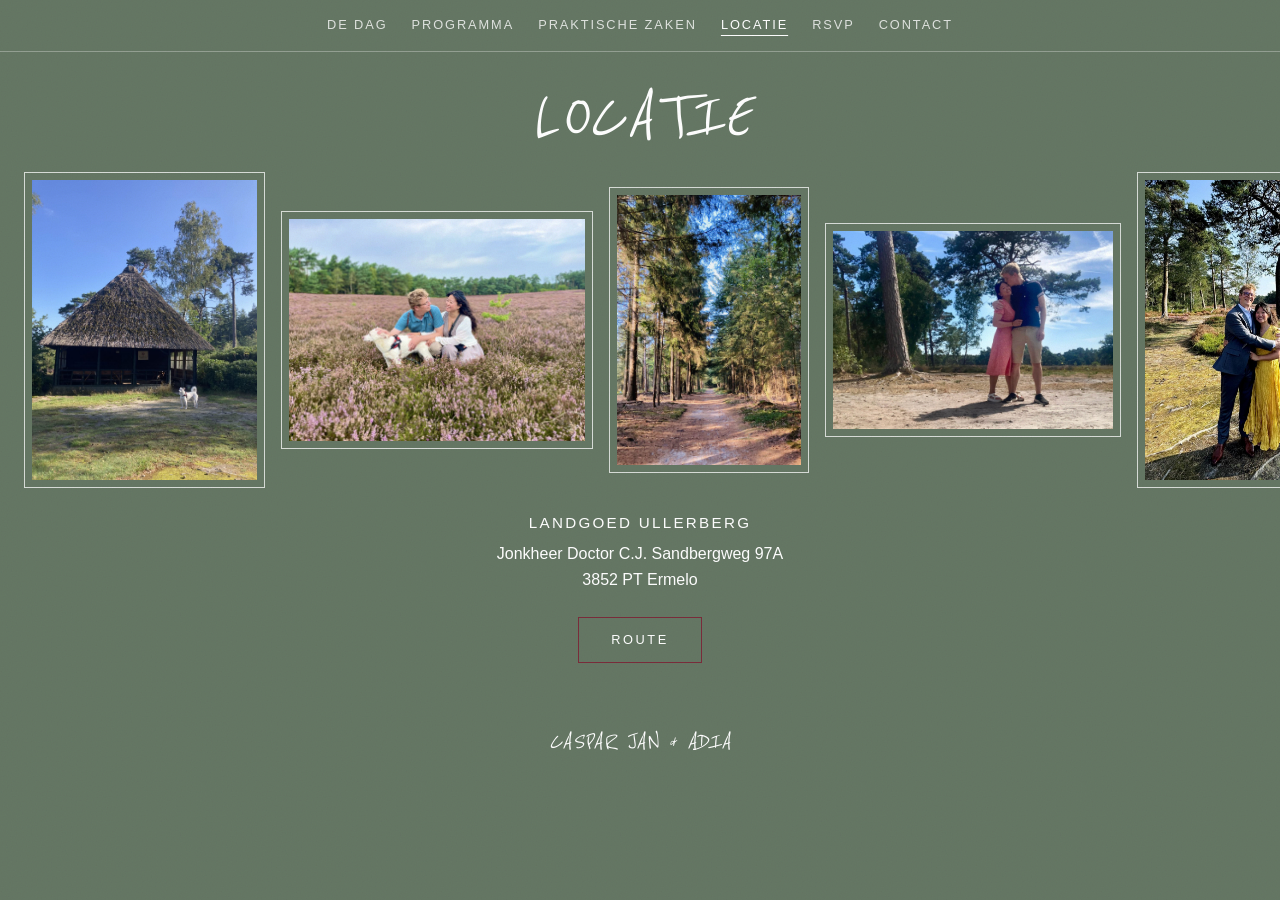
==== locatie.html @ 1d4a8045 "Add files via upload" ====
<!DOCTYPE html>
<html lang="nl">
<head>
  <meta charset="UTF-8">
  <meta name="viewport" content="width=device-width, initial-scale=1">
  <title>Locatie | Caspar Jan &amp; Adia</title>
  <meta name="description" content="Caspar Jan en Adia gaan trouwen op 7 augustus 2027 op Landgoed Ullerberg in Ermelo.">
  <meta name="robots" content="noindex">
  <link rel="preconnect" href="https://fonts.googleapis.com">
  <link rel="preconnect" href="https://fonts.gstatic.com" crossorigin>
  <link href="https://fonts.googleapis.com/css2?family=Reenie+Beanie&family=Shadows+Into+Light&display=swap" rel="stylesheet">
  <link rel="stylesheet" href="style.css?v=6">
  <script>document.documentElement.className = "js";</script>
</head>
<body>

  <nav class="nav">
      <a href="index.html#dag">De dag</a>
      <a href="programma.html">Programma</a>
      <a href="praktisch.html">Praktische zaken</a>
      <a href="locatie.html" aria-current="page">Locatie</a>
      <a href="rsvp.html">RSVP</a>
      <a href="index.html#contact">Contact</a>
  </nav>

  <main class="page page-vol">

    <div class="binnen">
      <h1 class="page-title">Locatie</h1>
    </div>

    <!-- Fotoband: scroll naar links en rechts. Nieuwe foto toevoegen? Kopieer een regel en pas de bestandsnaam aan. -->
    <div class="band reveal">
      <img src="images/locatie-1.jpg" width="1050" height="1400" alt="Houten hut met rieten dak op de heide">
      <img src="images/locatie-5.jpg" width="1200" height="900" alt="Caspar Jan, Adia en Ellie in de bloeiende heide">
      <img src="images/locatie-6.jpg" width="816" height="1200" alt="Zandpad door het bos">
      <img src="images/locatie-2.jpg" width="1400" height="988" alt="Caspar Jan en Adia op de heide">
      <img src="images/locatie-8.jpg" width="858" height="1200" alt="Caspar Jan en Adia op de heide, in pak en gele jurk">
      <img src="images/locatie-3.jpg" width="1400" height="1050" alt="Heidepad met een hut in de verte">
      <img src="images/locatie-4.jpg" width="904" height="1200" alt="Witte hond op de heide">
      <img src="images/locatie-7.jpg" width="900" height="1200" alt="Man op een bankje met een witte hond">
    </div>

    <div class="binnen adres reveal">
      <p class="adres-naam">Landgoed Ullerberg</p>
      <p>Jonkheer Doctor C.J. Sandbergweg 97A<br>3852 PT Ermelo</p>
      <a class="knop" href="https://www.google.com/maps/search/?api=1&query=Jonkheer+Doctor+C.J.+Sandbergweg+97A+Ermelo" target="_blank" rel="noopener">Route</a>
    </div>

  </main>

  <footer>
    <p class="voet-naam">Caspar Jan <span class="amp">&amp;</span> Adia</p>
  </footer>

  <script src="script.js?v=6"></script>
</body>
</html>
---- style.css ----
/* Kleuren */
:root {
  --groen: #657764;
  --crème: #e8e4dc;
  --wit: #ffffff;
  --bordeaux: #7a2c3a;
  --tekst-op-bordeaux: #f3eee6;
}

* { box-sizing: border-box; }

html { scroll-behavior: smooth; }

body {
  margin: 0;
  background: var(--groen);
  color: var(--wit);
  font-family: "Helvetica Neue", Helvetica, Arial, sans-serif;
  font-weight: 300;
  line-height: 1.7;
  text-align: center;
}

/* Fijn korreltje over de hele pagina, voor een krijtachtig papiergevoel.
   Te veel? Verwijder dit hele blok. */
body::after {
  content: "";
  position: fixed;
  inset: 0;
  pointer-events: none;
  z-index: 9999;
  opacity: 0.09;
  mix-blend-mode: multiply;
  background-image: url("data:image/svg+xml,%3Csvg xmlns='http://www.w3.org/2000/svg' width='220' height='220'%3E%3Cfilter id='n'%3E%3CfeTurbulence type='fractalNoise' baseFrequency='.8' numOctaves='2' stitchTiles='stitch'/%3E%3C/filter%3E%3Crect width='100%25' height='100%25' filter='url(%23n)'/%3E%3C/svg%3E");
}

/* Handgeschreven delen: schuin, net als op de save the date */
.names,
.script,
.page-title,
.voet-naam {
  font-family: "Reenie Beanie", cursive;
  font-style: italic;
  font-weight: 400;
}

/* De & in een ander handschrift, want in dit lettertype lijkt hij op een 3 */
.amp {
  font-family: "Shadows Into Light", cursive;
  font-size: 0.75em;
}

/* Navigatiebalk */
.nav {
  position: sticky;
  top: 0;
  z-index: 10;
  display: flex;
  flex-wrap: wrap;
  justify-content: center;
  gap: 0.2rem 1.5rem;
  padding: 0.9rem 1rem;
  background: var(--groen);
  border-bottom: 1px solid rgba(255, 255, 255, 0.3);
}

.nav a {
  color: var(--wit);
  text-decoration: none;
  font-size: 0.8rem;
  letter-spacing: 0.15em;
  text-transform: uppercase;
  opacity: 0.8;
  transition: opacity 0.2s;
}

.nav a:hover,
.nav a[aria-current="page"] {
  opacity: 1;
  text-decoration: underline;
  text-underline-offset: 6px;
}

/* Voorpagina */
.hero {
  min-height: 90vh;
  display: flex;
  flex-direction: column;
  align-items: center;
  justify-content: space-around;
  padding: 3rem 1.5rem;
}

.hero > * { animation: opkomst 0.9s ease both; }
.hero > :nth-child(2) { animation-delay: 0.15s; }
.hero > :nth-child(3) { animation-delay: 0.3s; }
.hero > :nth-child(4) { animation-delay: 0.45s; }
.hero > :nth-child(5) { animation-delay: 0.6s; }
.hero > :nth-child(6) { animation-delay: 0.75s; }

@keyframes opkomst {
  from { opacity: 0; transform: translateY(18px); }
  to   { opacity: 1; transform: none; }
}

.small-caps {
  font-size: 1.6rem;
  letter-spacing: 0.04em;
  text-transform: uppercase;
  margin: 0;
}

.polaroid {
  width: min(80vw, 420px);
  height: auto;
  display: block;
  margin: 2rem 0;
  rotate: -2deg;
  transition: rotate 0.4s ease;
}

.polaroid:hover { rotate: 0deg; }

.date {
  font-size: 1.8rem;
  letter-spacing: 0.04em;
  margin: 0;
}

.names {
  text-transform: uppercase;
  font-size: clamp(2.8rem, 10vw, 5.5rem);
  line-height: 1.1;
  margin: 0.2rem 0 2rem;
}

.place {
  font-size: 1.3rem;
  margin: 0;
}

.script {
  font-size: 1.3rem;
  margin: 0.2rem 0 0;
}

/* Rest van de pagina */
main {
  max-width: 600px;
  margin: 0 auto;
  padding: 0 1.5rem 3rem;
}

section {
  padding: 3rem 0;
  border-top: 1px solid rgba(255, 255, 255, 0.3);
  scroll-margin-top: 3.5rem;
}

h2 {
  font-size: 1rem;
  font-weight: 400;
  letter-spacing: 0.2em;
  text-transform: uppercase;
  margin: 0 0 1rem;
}

h3 {
  font-size: 0.9rem;
  font-weight: 400;
  letter-spacing: 0.1em;
  text-transform: uppercase;
  margin: 2rem 0 0.2rem;
}

a { color: var(--wit); text-underline-offset: 4px; }

.facts {
  list-style: none;
  padding: 0;
  margin: 1.5rem 0 0;
}

.facts span {
  display: block;
  font-size: 0.8rem;
  letter-spacing: 0.15em;
  text-transform: uppercase;
  opacity: 0.7;
  margin-top: 1rem;
}

/* Losse pagina's */
.page { padding-top: 3rem; }
.page-breed { max-width: 860px; }

.page-title {
  text-transform: uppercase;
  font-size: clamp(2.8rem, 10vw, 4.5rem);
  line-height: 1.1;
  margin: 0 0 1rem;
}

footer { padding: 2rem 0 3rem; }

/* Naam onderaan: zoals de grote naam, maar kleiner */
.voet-naam {
  text-transform: uppercase;
  font-size: 2rem;
  line-height: 1.1;
  margin: 0 0 1rem;
}

footer .voet-naam {
  font-size: 1.6rem;
  margin: 0;
}

/* Verschijnen bij scrollen (zonder JavaScript is alles gewoon zichtbaar) */
.js .reveal {
  opacity: 0;
  transform: translateY(24px);
  transition: opacity 0.8s ease, transform 0.8s ease;
}

.js .reveal.zichtbaar {
  opacity: 1;
  transform: none;
}

/* ---------- Programma ---------- */
.item { margin-top: 2.2rem; }

.item .icon {
  display: inline-flex;
  align-items: center;
  justify-content: center;
  width: 46px;
  height: 46px;
  border: 1.5px solid var(--bordeaux);
  border-radius: 50%;
}

.item h3 { margin-top: 0.7rem; }

/* ---------- Locatie ---------- */
.page-vol {
  max-width: none;
  padding: 1.5rem 0 2rem;
}

.binnen {
  max-width: 860px;
  margin: 0 auto;
  padding: 0 1.5rem;
}

.page-vol .page-title { margin-bottom: 0.5rem; }

/* Band met foto's over de hele breedte, zijwaarts scrollen als het niet past.
   Elke foto heeft een dunne witte lijn eromheen en een andere hoogte.
   Hoogte aanpassen? Verander de getallen bij height. */
.band {
  display: flex;
  align-items: center;
  gap: 32px;
  height: clamp(190px, 36vh, 350px);
  margin: 0.8rem 0 1.2rem;
  padding: 12px 32px;
  overflow-x: auto;
  scrollbar-width: thin;
  scrollbar-color: rgba(255, 255, 255, 0.5) transparent;
}

.band img {
  flex: none;
  display: block;
  height: 100%;
  width: auto;
  outline: 1px solid rgba(255, 255, 255, 0.75);
  outline-offset: 7px;
}

.band img:nth-child(8n+1) { height: 100%; }
.band img:nth-child(8n+2) { height: 74%; }
.band img:nth-child(8n+3) { height: 90%; }
.band img:nth-child(8n+4) { height: 66%; }
.band img:nth-child(8n+5) { height: 100%; }
.band img:nth-child(8n+6) { height: 78%; }
.band img:nth-child(8n+7) { height: 92%; }
.band img:nth-child(8n+8) { height: 70%; }

.adres p {
  margin: 0;
  line-height: 1.6;
}

.adres .adres-naam {
  font-size: 0.95rem;
  letter-spacing: 0.15em;
  text-transform: uppercase;
  margin-bottom: 0.4rem;
}

/* Knop: bordeaux omlijning */
.knop {
  display: inline-block;
  margin-top: 1.5rem;
  padding: 0.7rem 2rem;
  background: transparent;
  border: 1.5px solid var(--bordeaux);
  color: var(--wit);
  font-family: inherit;
  font-size: 0.8rem;
  font-weight: 400;
  letter-spacing: 0.2em;
  text-transform: uppercase;
  text-decoration: none;
  cursor: pointer;
}

/* ---------- Wachtwoordscherm ---------- */
.slot {
  display: none;
  min-height: 100vh;
  align-items: center;
  justify-content: center;
  padding: 2rem;
}

html.vergrendeld .slot { display: flex; }

html.vergrendeld nav,
html.vergrendeld header,
html.vergrendeld main,
html.vergrendeld footer { display: none; }

.slot input {
  width: min(80vw, 280px);
  margin-top: 0.5rem;
  padding: 0.7rem 1rem;
  background: transparent;
  border: 1px solid var(--wit);
  color: var(--wit);
  font: inherit;
  text-align: center;
}

.slot input::placeholder { color: rgba(255, 255, 255, 0.6); }

#slotfout {
  min-height: 1.7em;
  margin: 1rem 0 0;
  font-size: 0.9rem;
}

/* Alles waar je op kunt klikken wordt bordeaux als je erover heen gaat */
a {
  transition: color 0.2s;
}

a:hover,
.nav a:hover,
.nav a[aria-current="page"]:hover {
  color: var(--bordeaux);
  opacity: 1;
}

/* Geen animaties voor wie dat liever niet heeft */
@media (prefers-reduced-motion: reduce) {
  html { scroll-behavior: auto; }
  .hero > * { animation: none; }
  .js .reveal { opacity: 1; transform: none; transition: none; }
}
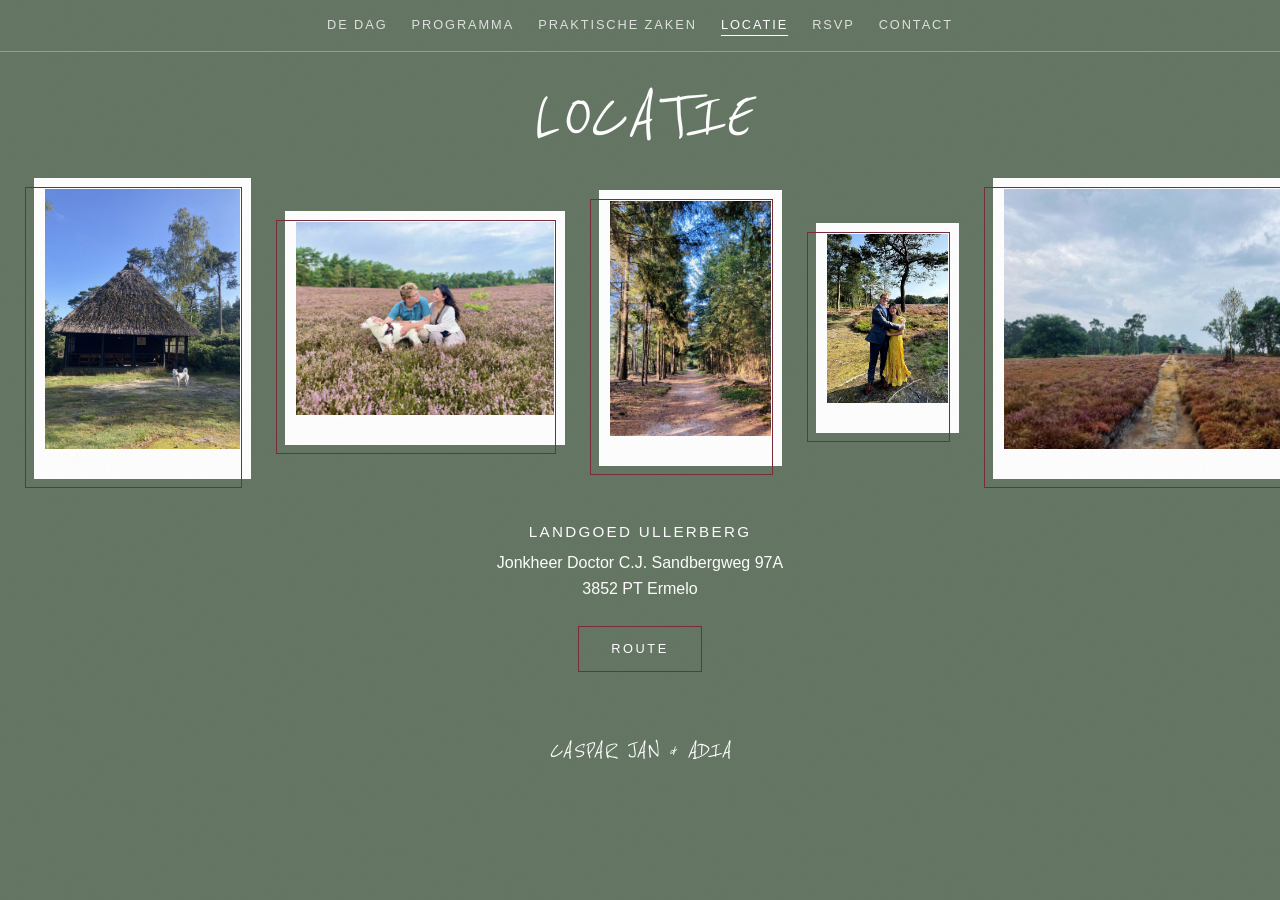
==== commit 3f55941c: "Update stylesheet and script version in locatie.html" ====
--- a/locatie.html
+++ b/locatie.html
@@ -9,7 +9,7 @@
   <link rel="preconnect" href="https://fonts.googleapis.com">
   <link rel="preconnect" href="https://fonts.gstatic.com" crossorigin>
   <link href="https://fonts.googleapis.com/css2?family=Reenie+Beanie&family=Shadows+Into+Light&display=swap" rel="stylesheet">
-  <link rel="stylesheet" href="style.css?v=6">
+  <link rel="stylesheet" href="style.css?v=7">
   <script>document.documentElement.className = "js";</script>
 </head>
 <body>
@@ -31,14 +31,14 @@
 
     <!-- Fotoband: scroll naar links en rechts. Nieuwe foto toevoegen? Kopieer een regel en pas de bestandsnaam aan. -->
     <div class="band reveal">
-      <img src="images/locatie-1.jpg" width="1050" height="1400" alt="Houten hut met rieten dak op de heide">
-      <img src="images/locatie-5.jpg" width="1200" height="900" alt="Caspar Jan, Adia en Ellie in de bloeiende heide">
-      <img src="images/locatie-6.jpg" width="816" height="1200" alt="Zandpad door het bos">
-      <img src="images/locatie-2.jpg" width="1400" height="988" alt="Caspar Jan en Adia op de heide">
-      <img src="images/locatie-8.jpg" width="858" height="1200" alt="Caspar Jan en Adia op de heide, in pak en gele jurk">
-      <img src="images/locatie-3.jpg" width="1400" height="1050" alt="Heidepad met een hut in de verte">
-      <img src="images/locatie-4.jpg" width="904" height="1200" alt="Witte hond op de heide">
-      <img src="images/locatie-7.jpg" width="900" height="1200" alt="Man op een bankje met een witte hond">
+      <div class="foto"><img src="images/locatie-1.jpg" width="1050" height="1400" alt="Houten hut met rieten dak op de heide"></div>
+      <div class="foto"><img src="images/locatie-5.jpg" width="1200" height="900" alt="Caspar Jan, Adia en Ellie in de bloeiende heide"></div>
+      <div class="foto"><img src="images/locatie-6.jpg" width="816" height="1200" alt="Zandpad door het bos"></div>
+      <div class="foto"><img src="images/locatie-8.jpg" width="858" height="1200" alt="Caspar Jan en Adia op de heide, in pak en gele jurk"></div>
+      <div class="foto"><img src="images/locatie-3.jpg" width="1400" height="1050" alt="Heidepad met een hut in de verte"></div>
+      <div class="foto"><img src="images/locatie-4.jpg" width="904" height="1200" alt="Witte hond op de heide"></div>
+      <div class="foto"><img src="images/locatie-7.jpg" width="900" height="1200" alt="Man op een bankje met een witte hond"></div>
+      <div class="foto"><img src="images/locatie-2.jpg" width="1400" height="988" alt="Caspar Jan en Adia op de heide"></div>
     </div>
 
     <div class="binnen adres reveal">
@@ -53,6 +53,6 @@
     <p class="voet-naam">Caspar Jan <span class="amp">&amp;</span> Adia</p>
   </footer>
 
-  <script src="script.js?v=6"></script>
+  <script src="script.js?v=7"></script>
 </body>
 </html>
--- a/style.css
+++ b/style.css
@@ -228,21 +228,6 @@
   transform: none;
 }
 
-/* ---------- Programma ---------- */
-.item { margin-top: 2.2rem; }
-
-.item .icon {
-  display: inline-flex;
-  align-items: center;
-  justify-content: center;
-  width: 46px;
-  height: 46px;
-  border: 1.5px solid var(--bordeaux);
-  border-radius: 50%;
-}
-
-.item h3 { margin-top: 0.7rem; }
-
 /* ---------- Locatie ---------- */
 .page-vol {
   max-width: none;
@@ -258,37 +243,53 @@
 .page-vol .page-title { margin-bottom: 0.5rem; }
 
 /* Band met foto's over de hele breedte, zijwaarts scrollen als het niet past.
-   Elke foto heeft een dunne witte lijn eromheen en een andere hoogte.
-   Hoogte aanpassen? Verander de getallen bij height. */
+   Elke foto is een polaroid met een bordeaux lijn die iets naar links en
+   omlaag is verschoven. Hoogte aanpassen? Verander de getallen bij height. */
 .band {
   display: flex;
   align-items: center;
-  gap: 32px;
-  height: clamp(190px, 36vh, 350px);
+  gap: 34px;
+  height: clamp(200px, 37vh, 360px);
   margin: 0.8rem 0 1.2rem;
-  padding: 12px 32px;
+  padding: 10px 34px 22px;
   overflow-x: auto;
   scrollbar-width: thin;
   scrollbar-color: rgba(255, 255, 255, 0.5) transparent;
 }
 
-.band img {
+.foto {
+  position: relative;
   flex: none;
+  display: flex;
+  height: 100%;
+  padding: 11px 11px 30px;
+  background: #ffffff;
+}
+
+.foto img {
   display: block;
   height: 100%;
   width: auto;
-  outline: 1px solid rgba(255, 255, 255, 0.75);
-  outline-offset: 7px;
-}
-
-.band img:nth-child(8n+1) { height: 100%; }
-.band img:nth-child(8n+2) { height: 74%; }
-.band img:nth-child(8n+3) { height: 90%; }
-.band img:nth-child(8n+4) { height: 66%; }
-.band img:nth-child(8n+5) { height: 100%; }
-.band img:nth-child(8n+6) { height: 78%; }
-.band img:nth-child(8n+7) { height: 92%; }
-.band img:nth-child(8n+8) { height: 70%; }
+}
+
+/* De bordeaux lijn: verschuif met de getallen bij translate (links, omlaag) */
+.foto::after {
+  content: "";
+  position: absolute;
+  inset: 0;
+  border: 1.5px solid var(--bordeaux);
+  transform: translate(-9px, 9px);
+  pointer-events: none;
+}
+
+.foto:nth-child(8n+1) { height: 100%; }
+.foto:nth-child(8n+2) { height: 78%; }
+.foto:nth-child(8n+3) { height: 92%; }
+.foto:nth-child(8n+4) { height: 70%; }
+.foto:nth-child(8n+5) { height: 100%; }
+.foto:nth-child(8n+6) { height: 80%; }
+.foto:nth-child(8n+7) { height: 94%; }
+.foto:nth-child(8n+8) { height: 72%; }
 
 .adres p {
   margin: 0;
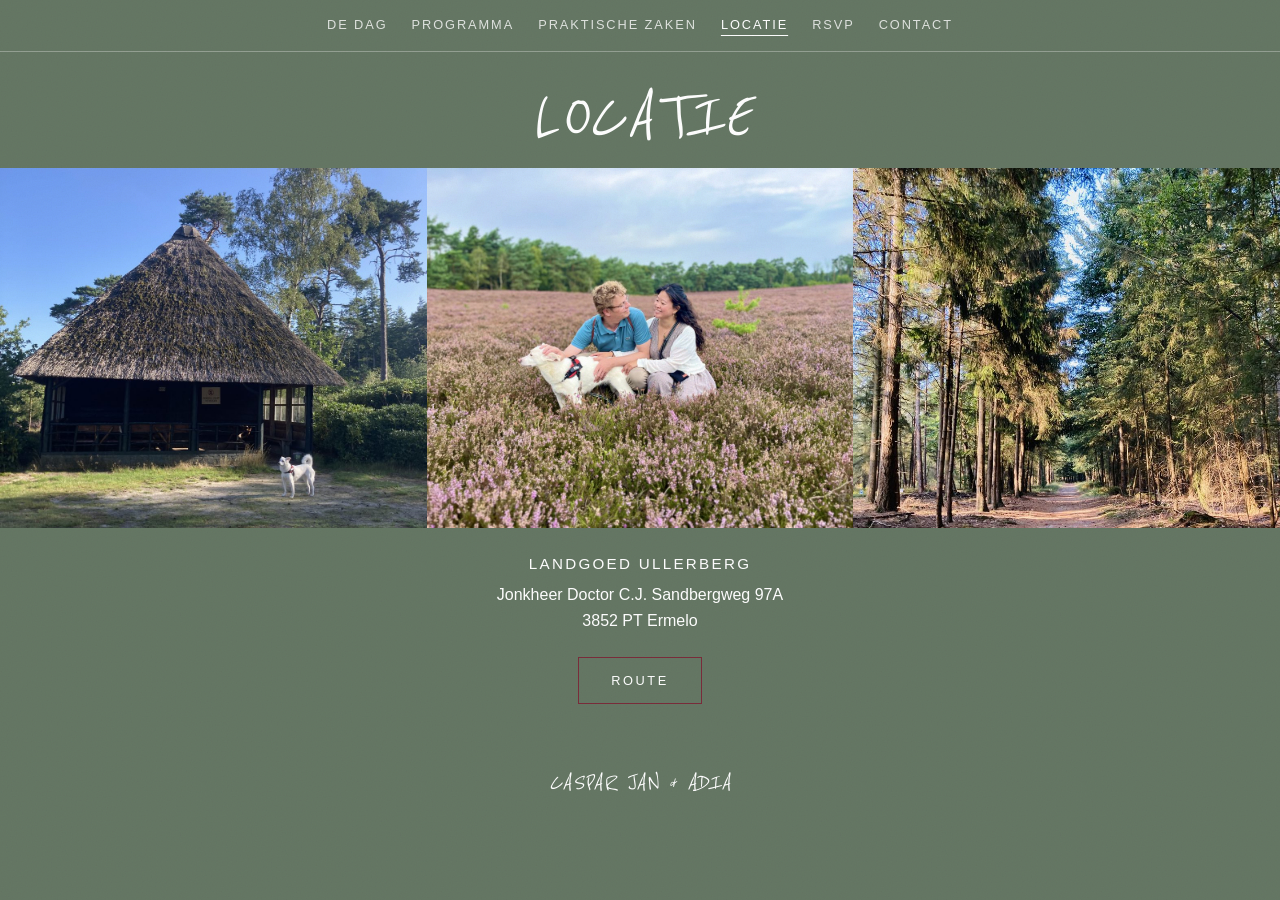
==== commit 04e30305: "Add files via upload" ====
--- a/locatie.html
+++ b/locatie.html
@@ -9,7 +9,7 @@
   <link rel="preconnect" href="https://fonts.googleapis.com">
   <link rel="preconnect" href="https://fonts.gstatic.com" crossorigin>
   <link href="https://fonts.googleapis.com/css2?family=Reenie+Beanie&family=Shadows+Into+Light&display=swap" rel="stylesheet">
-  <link rel="stylesheet" href="style.css?v=7">
+  <link rel="stylesheet" href="style.css?v=8">
   <script>document.documentElement.className = "js";</script>
 </head>
 <body>
@@ -31,14 +31,14 @@
 
     <!-- Fotoband: scroll naar links en rechts. Nieuwe foto toevoegen? Kopieer een regel en pas de bestandsnaam aan. -->
     <div class="band reveal">
-      <div class="foto"><img src="images/locatie-1.jpg" width="1050" height="1400" alt="Houten hut met rieten dak op de heide"></div>
-      <div class="foto"><img src="images/locatie-5.jpg" width="1200" height="900" alt="Caspar Jan, Adia en Ellie in de bloeiende heide"></div>
-      <div class="foto"><img src="images/locatie-6.jpg" width="816" height="1200" alt="Zandpad door het bos"></div>
-      <div class="foto"><img src="images/locatie-8.jpg" width="858" height="1200" alt="Caspar Jan en Adia op de heide, in pak en gele jurk"></div>
-      <div class="foto"><img src="images/locatie-3.jpg" width="1400" height="1050" alt="Heidepad met een hut in de verte"></div>
-      <div class="foto"><img src="images/locatie-4.jpg" width="904" height="1200" alt="Witte hond op de heide"></div>
-      <div class="foto"><img src="images/locatie-7.jpg" width="900" height="1200" alt="Man op een bankje met een witte hond"></div>
-      <div class="foto"><img src="images/locatie-2.jpg" width="1400" height="988" alt="Caspar Jan en Adia op de heide"></div>
+      <img src="images/locatie-1.jpg" width="1050" height="1400" alt="Houten hut met rieten dak op de heide">
+      <img src="images/locatie-5.jpg" width="1200" height="900" alt="Caspar Jan, Adia en Ellie in de bloeiende heide">
+      <img src="images/locatie-6.jpg" width="816" height="1200" alt="Zandpad door het bos">
+      <img src="images/locatie-8.jpg" width="858" height="1200" alt="Caspar Jan en Adia op de heide, in pak en gele jurk">
+      <img src="images/locatie-3.jpg" width="1400" height="1050" alt="Heidepad met een hut in de verte">
+      <img src="images/locatie-4.jpg" width="904" height="1200" alt="Witte hond op de heide">
+      <img src="images/locatie-7.jpg" width="900" height="1200" alt="Man op een bankje met een witte hond">
+      <img src="images/locatie-2.jpg" width="1400" height="988" alt="Caspar Jan en Adia op de heide">
     </div>
 
     <div class="binnen adres reveal">
@@ -53,6 +53,6 @@
     <p class="voet-naam">Caspar Jan <span class="amp">&amp;</span> Adia</p>
   </footer>
 
-  <script src="script.js?v=7"></script>
+  <script src="script.js?v=8"></script>
 </body>
 </html>
--- a/style.css
+++ b/style.css
@@ -9,7 +9,10 @@
 
 * { box-sizing: border-box; }
 
-html { scroll-behavior: smooth; }
+html {
+  scroll-behavior: smooth;
+  -webkit-text-size-adjust: 100%;
+}
 
 body {
   margin: 0;
@@ -84,6 +87,7 @@
 /* Voorpagina */
 .hero {
   min-height: 90vh;
+  min-height: 90svh;
   display: flex;
   flex-direction: column;
   align-items: center;
@@ -242,54 +246,34 @@
 
 .page-vol .page-title { margin-bottom: 0.5rem; }
 
-/* Band met foto's over de hele breedte, zijwaarts scrollen als het niet past.
-   Elke foto is een polaroid met een bordeaux lijn die iets naar links en
-   omlaag is verschoven. Hoogte aanpassen? Verander de getallen bij height. */
+/* Band met foto's over de hele breedte: 3 foto's tegelijk, zijwaarts scrollen voor de rest.
+   Elke foto wordt uit het midden bijgesneden. Hoogte aanpassen? Verander de getallen bij height.
+   Meer of minder foto's tegelijk? Verander de 3 in "calc(100% / 3)" hieronder (op telefoons: de 2). */
 .band {
   display: flex;
-  align-items: center;
-  gap: 34px;
-  height: clamp(200px, 37vh, 360px);
-  margin: 0.8rem 0 1.2rem;
-  padding: 10px 34px 22px;
+  height: 40vh;
+  height: clamp(220px, 40svh, 420px);
+  margin: 0.8rem 0 1.5rem;
   overflow-x: auto;
+  scroll-snap-type: x mandatory;
   scrollbar-width: thin;
   scrollbar-color: rgba(255, 255, 255, 0.5) transparent;
 }
 
-.foto {
-  position: relative;
+.band img {
   flex: none;
-  display: flex;
+  display: block;
+  width: calc(100% / 3);
   height: 100%;
-  padding: 11px 11px 30px;
-  background: #ffffff;
-}
-
-.foto img {
-  display: block;
-  height: 100%;
-  width: auto;
-}
-
-/* De bordeaux lijn: verschuif met de getallen bij translate (links, omlaag) */
-.foto::after {
-  content: "";
-  position: absolute;
-  inset: 0;
-  border: 1.5px solid var(--bordeaux);
-  transform: translate(-9px, 9px);
-  pointer-events: none;
-}
-
-.foto:nth-child(8n+1) { height: 100%; }
-.foto:nth-child(8n+2) { height: 78%; }
-.foto:nth-child(8n+3) { height: 92%; }
-.foto:nth-child(8n+4) { height: 70%; }
-.foto:nth-child(8n+5) { height: 100%; }
-.foto:nth-child(8n+6) { height: 80%; }
-.foto:nth-child(8n+7) { height: 94%; }
-.foto:nth-child(8n+8) { height: 72%; }
+  object-fit: cover;
+  object-position: center;
+  scroll-snap-align: start;
+}
+
+/* Op een telefoon: 2 foto's tegelijk, anders worden ze te smal */
+@media (max-width: 639px) {
+  .band img { width: calc(100% / 2); }
+}
 
 .adres p {
   margin: 0;
@@ -367,6 +351,31 @@
   opacity: 1;
 }
 
+/* ---------- Telefoon ---------- */
+@media (max-width: 639px) {
+  .nav {
+    gap: 0 1rem;
+    padding: 0.5rem 0.6rem;
+  }
+
+  .nav a {
+    padding: 0.3rem 0;
+    font-size: 0.7rem;
+    letter-spacing: 0.1em;
+  }
+
+  section { scroll-margin-top: 5rem; }
+
+  .hero { padding: 2rem 1rem; }
+  .small-caps { font-size: 1.3rem; }
+  .date { font-size: 1.5rem; }
+  .place { font-size: 1.1rem; }
+  .names { font-size: clamp(2.1rem, 9.5vw, 3rem); }
+  .page-title { font-size: clamp(2.2rem, 10vw, 3rem); }
+  .page { padding-top: 2rem; }
+  main { padding-left: 1.2rem; padding-right: 1.2rem; }
+}
+
 /* Geen animaties voor wie dat liever niet heeft */
 @media (prefers-reduced-motion: reduce) {
   html { scroll-behavior: auto; }
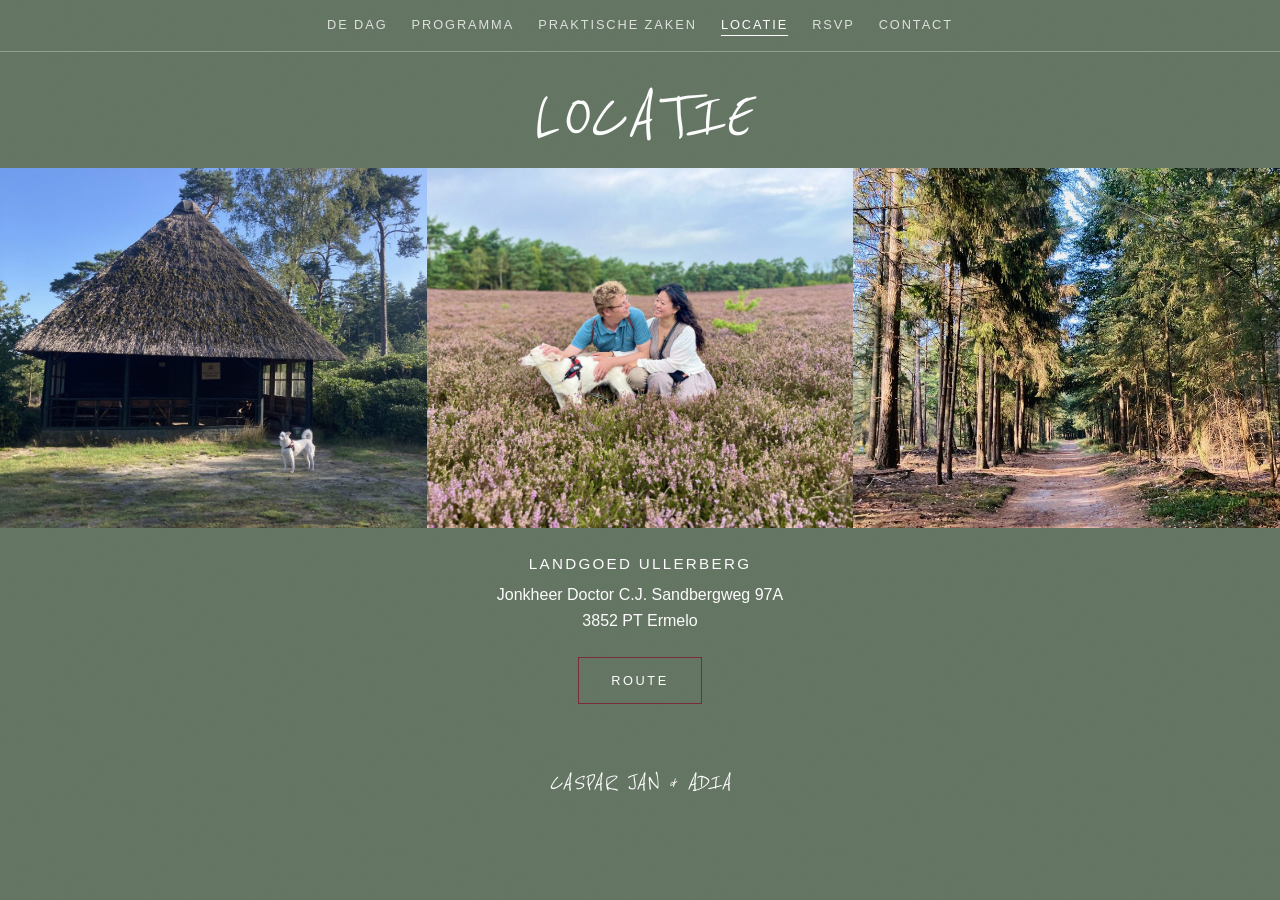
==== commit 245b08bc: "Update stylesheet and script versions, adjust image styles Updated stylesheet and script versioning." ====
--- a/locatie.html
+++ b/locatie.html
@@ -9,7 +9,7 @@
   <link rel="preconnect" href="https://fonts.googleapis.com">
   <link rel="preconnect" href="https://fonts.gstatic.com" crossorigin>
   <link href="https://fonts.googleapis.com/css2?family=Reenie+Beanie&family=Shadows+Into+Light&display=swap" rel="stylesheet">
-  <link rel="stylesheet" href="style.css?v=8">
+  <link rel="stylesheet" href="style.css?v=9">
   <script>document.documentElement.className = "js";</script>
 </head>
 <body>
@@ -31,14 +31,14 @@
 
     <!-- Fotoband: scroll naar links en rechts. Nieuwe foto toevoegen? Kopieer een regel en pas de bestandsnaam aan. -->
     <div class="band reveal">
-      <img src="images/locatie-1.jpg" width="1050" height="1400" alt="Houten hut met rieten dak op de heide">
+      <img src="images/locatie-1.jpg" width="1050" height="1400" alt="Houten hut met rieten dak op de heide" style="object-position: 50% 62%">
       <img src="images/locatie-5.jpg" width="1200" height="900" alt="Caspar Jan, Adia en Ellie in de bloeiende heide">
-      <img src="images/locatie-6.jpg" width="816" height="1200" alt="Zandpad door het bos">
+      <img src="images/locatie-6.jpg" width="816" height="1200" alt="Zandpad door het bos" style="object-position: 50% 66%">
       <img src="images/locatie-8.jpg" width="858" height="1200" alt="Caspar Jan en Adia op de heide, in pak en gele jurk">
       <img src="images/locatie-3.jpg" width="1400" height="1050" alt="Heidepad met een hut in de verte">
-      <img src="images/locatie-4.jpg" width="904" height="1200" alt="Witte hond op de heide">
-      <img src="images/locatie-7.jpg" width="900" height="1200" alt="Man op een bankje met een witte hond">
-      <img src="images/locatie-2.jpg" width="1400" height="988" alt="Caspar Jan en Adia op de heide">
+      <img src="images/locatie-4.jpg" width="904" height="1200" alt="Witte hond op de heide" style="object-position: 50% 22%">
+      <img src="images/locatie-7.jpg" width="900" height="1200" alt="Man op een bankje met een witte hond" style="object-position: 50% 92%">
+      <img src="images/locatie-2.jpg" width="1400" height="988" alt="Caspar Jan en Adia op de heide" style="object-position: 50% 2%">
     </div>
 
     <div class="binnen adres reveal">
@@ -53,6 +53,6 @@
     <p class="voet-naam">Caspar Jan <span class="amp">&amp;</span> Adia</p>
   </footer>
 
-  <script src="script.js?v=8"></script>
+  <script src="script.js?v=9"></script>
 </body>
 </html>
